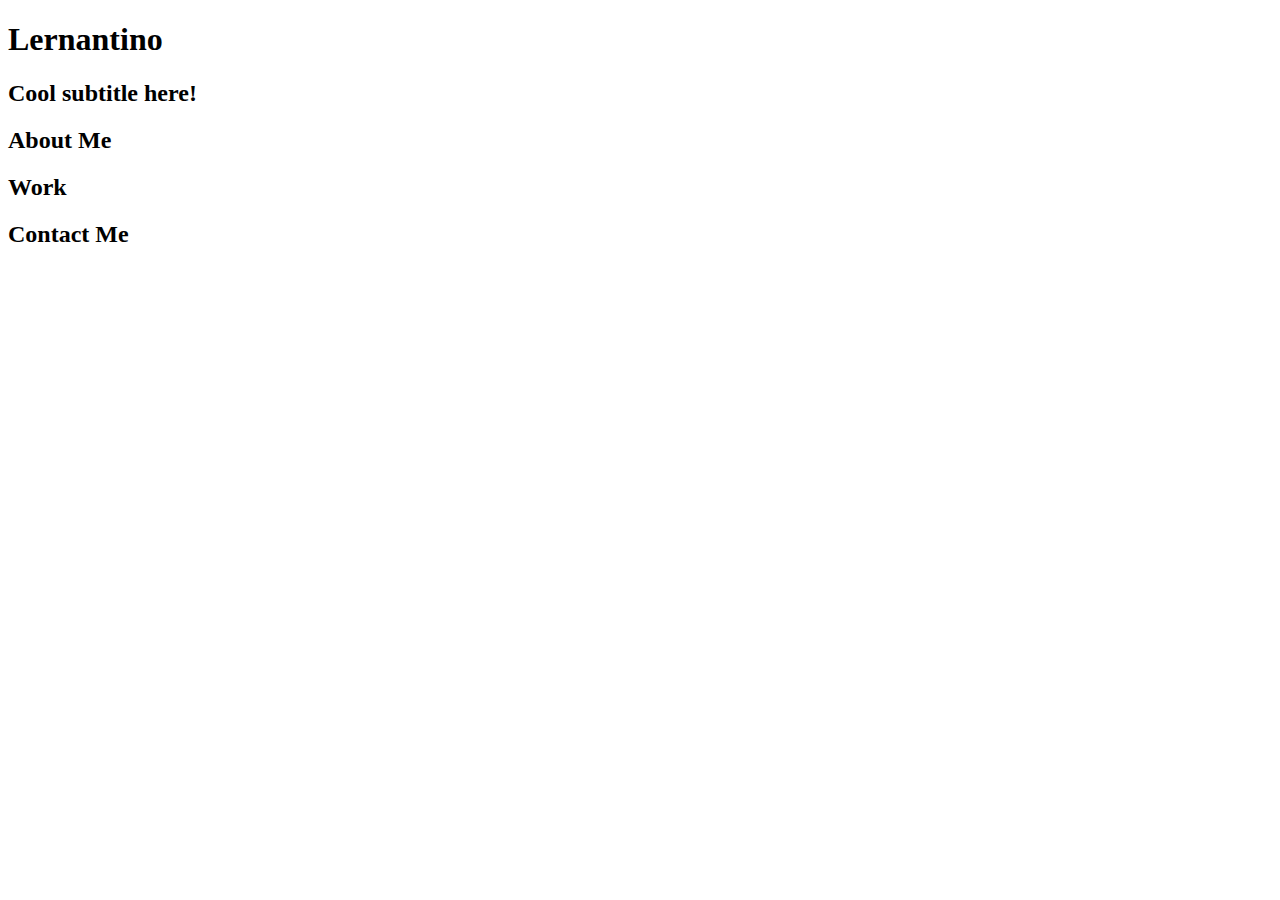
==== challenge/starter/index.html @ b01754d4 "setup folder" ====
<!DOCTYPE html>
<html lang="en-gb">

<head>
  <meta charset="UTF-8">
  <meta name="viewport" content="width=device-width, initial-scale=1.0">
  <meta http-equiv="X-UA-Compatible" content="ie=edge">
  <title>Lernantino // Web Developer</title>
  <link rel="stylesheet" href="./assets/css/style.css" />
</head>

<body>
  <!-- main logo / nav -->
  <header>
    <h1>Lernantino</h1>
    <nav>
    </nav>
  </header>

  <!-- hero banner -->
  <section class="hero-banner">
    <div>
      <h2>Cool subtitle here!</h2>
    </div>
  </section>

  <main class="page-wrapper">
    <!-- about me -->
    <section class="page-section" id="about">
      <h2>About Me</h2>
    </section>

    <!-- portfolio container -->
    <section class="page-section" id="work">
      <h2>Work</h2>
    </section>

    <!-- contact -->
    <section class="page-section contact" id="contact">
      <h2>Contact Me</h2>
    </section>
  </main>
</body>

</html>
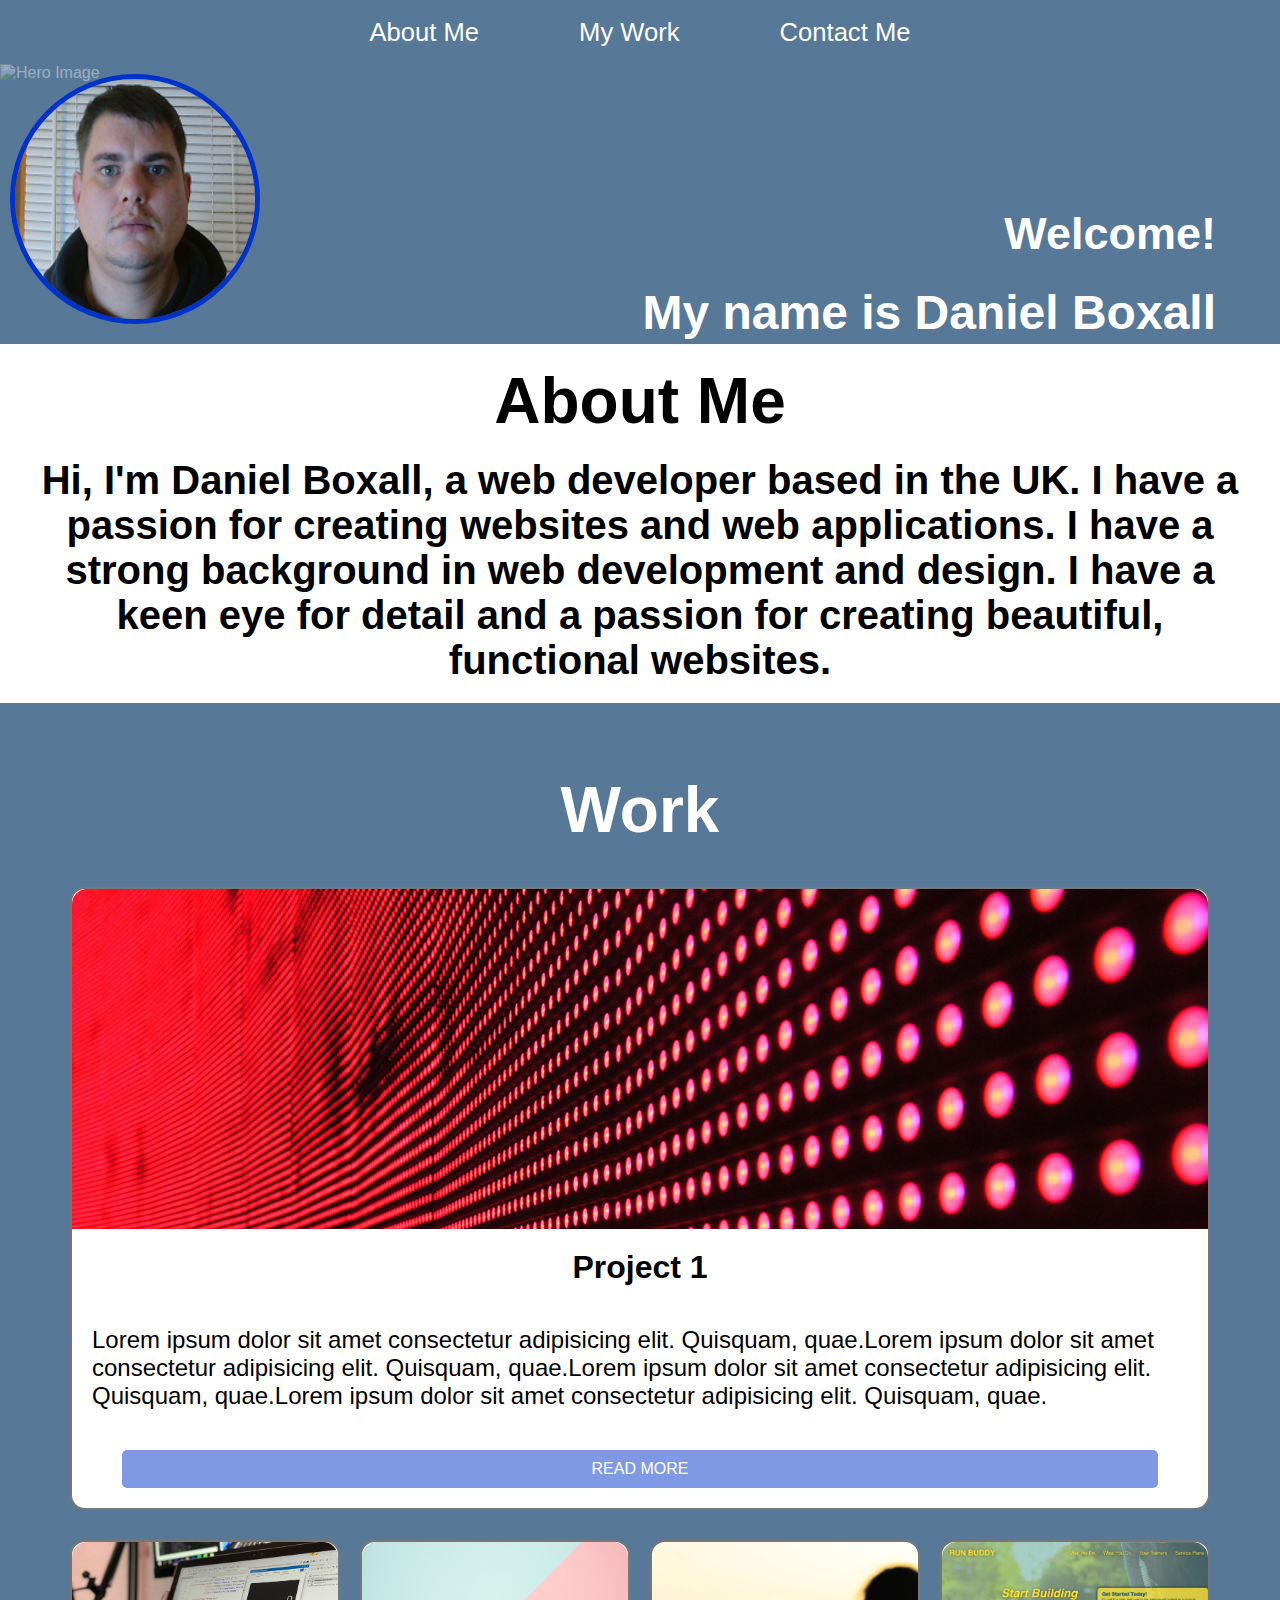
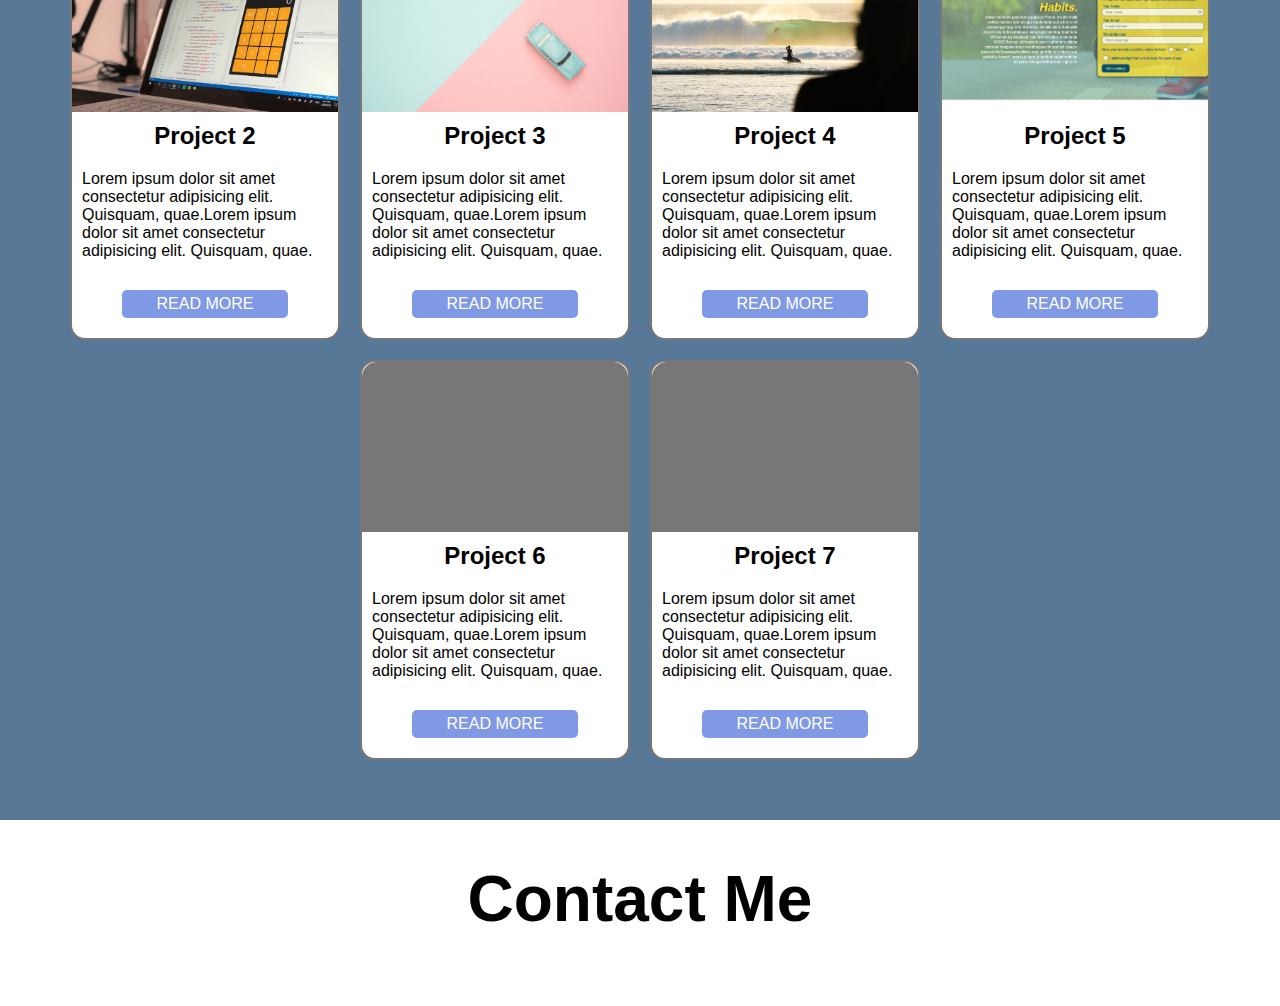
==== commit c197163d: "portfolio mvp" ====
--- a/challenge/starter/index.html
+++ b/challenge/starter/index.html
@@ -5,41 +5,116 @@
   <meta charset="UTF-8">
   <meta name="viewport" content="width=device-width, initial-scale=1.0">
   <meta http-equiv="X-UA-Compatible" content="ie=edge">
-  <title>Lernantino // Web Developer</title>
-  <link rel="stylesheet" href="./assets/css/style.css" />
+  <title>Daniel Boxall// Web Developer</title>
+  <script src="https://kit.fontawesome.com/a8f6183476.js" crossorigin="anonymous"></script>
+  <link rel="stylesheet" href="./css/style.css" />
 </head>
 
 <body>
   <!-- main logo / nav -->
-  <header>
-    <h1>Lernantino</h1>
+  
+  <header class="navbar">
     <nav>
+      <ul class="navlinks">
+        <li><a href="#about-me">About Me</a></li>
+        <li><a href="#my-work">My Work</a></li>
+        <li><a href="#contact-me">Contact Me</a></li>
+      </ul>
     </nav>
   </header>
 
   <!-- hero banner -->
   <section class="hero-banner">
+    <img id="hero-bg" src="images\02-hero-bg.jpg" alt="Hero Image" />
     <div>
-      <h2>Cool subtitle here!</h2>
+      <img id="profile" src="./images/profile.png" alt="Profile Image" />
     </div>
+
+    <div class="hero-text1">
+      <h2 >Welcome!</h2>
+    </div>
+    <div class="hero-text2">
+      <h2>My name is Daniel Boxall</h2>
+    </div>   
   </section>
 
   <main class="page-wrapper">
     <!-- about me -->
     <section class="page-section" id="about">
-      <h2>About Me</h2>
+      <div class="about">
+        <h2>About Me</h2>
+        <p>Hi, I'm Daniel Boxall, a web developer based in the UK. I have a passion for creating websites and web applications. I have a strong background in web development and design. I have a keen eye for detail and a passion for creating beautiful, functional websites.</p>
+      </div>
     </section>
 
     <!-- portfolio container -->
     <section class="page-section" id="work">
-      <h2>Work</h2>
+      <h2 id="my-work">Work</h2>
+      <section id="work-cards">
+
+        <article class="feature-card">
+          <div class="featurecard-image card-1"></div>
+          <h3>Project 1</h3>
+          <p>Lorem ipsum dolor sit amet consectetur adipisicing elit. Quisquam, quae.Lorem ipsum dolor sit amet consectetur adipisicing elit. Quisquam, quae.Lorem ipsum dolor sit amet consectetur adipisicing elit. Quisquam, quae.Lorem ipsum dolor sit amet consectetur adipisicing elit. Quisquam, quae.</p>
+          <a href="#">READ MORE</a>
+        </article>
+
+        <article class="card">
+          <div class="card-image card-2"></div>
+          <h3>Project 2</h3>
+          <p>Lorem ipsum dolor sit amet consectetur adipisicing elit. Quisquam, quae.Lorem ipsum dolor sit amet consectetur adipisicing elit. Quisquam, quae.</p>
+          <a href="#">READ MORE</a>
+        </article>
+
+        <article class="card">
+          <div class="card-image card-3"></div>
+          <h3>Project 3</h3>
+          <p>Lorem ipsum dolor sit amet consectetur adipisicing elit. Quisquam, quae.Lorem ipsum dolor sit amet consectetur adipisicing elit. Quisquam, quae.</p>
+          <a href="#">READ MORE</a>
+        </article>
+
+        <article class="card">
+          <div class="card-image card-4"></div>
+          <h3>Project 4</h3>
+          <p>Lorem ipsum dolor sit amet consectetur adipisicing elit. Quisquam, quae.Lorem ipsum dolor sit amet consectetur adipisicing elit. Quisquam, quae.</p>
+          <a href="#">READ MORE</a>
+        </article>
+
+        <article class="card">
+          <div class="card-image card-5"></div>
+          <h3>Project 5</h3>
+          <p>Lorem ipsum dolor sit amet consectetur adipisicing elit. Quisquam, quae.Lorem ipsum dolor sit amet consectetur adipisicing elit. Quisquam, quae.</p>
+          <a href="#">READ MORE</a>
+        </article>
+    
+        <article class="card">
+          <div class="card-image card-6"></div>
+          <h3>Project 6</h3>
+          <p>Lorem ipsum dolor sit amet consectetur adipisicing elit. Quisquam, quae.Lorem ipsum dolor sit amet consectetur adipisicing elit. Quisquam, quae.</p>
+          <a href="#">READ MORE</a>
+        </article>
+
+        <article class="card">
+          <div class="card-image card7"></div>
+          <h3>Project 7</h3>
+          <p>Lorem ipsum dolor sit amet consectetur adipisicing elit. Quisquam, quae.Lorem ipsum dolor sit amet consectetur adipisicing elit. Quisquam, quae.</p>
+          <a href="#">READ MORE</a>
+        </article>
+
+      </section>  
     </section>
 
     <!-- contact -->
     <section class="page-section contact" id="contact">
-      <h2>Contact Me</h2>
+      <h2 id="contact-me">Contact Me</h2>
+      <div class="contact-info">
+          <a class="fa-solid fa-envelope" href="mailto:daniel@futurewebdev.tech"></a>
+          <a class="fa-brands fa-github" href="https://github.com/daniel-boxall"><a>
+          <a class="fa-brands fa-linkedin" href="https://www.linkedin.com/in/daniel-boxall/"></a>
+          <a class="fa-brands fa-twitter" href="https://twitter.com/DanielBoxall5"></a>
+      </div>
     </section>
+   
   </main>
-</body>
-
+  
 </html>--- a/challenge/starter/css/style.css
+++ b/challenge/starter/css/style.css
@@ -0,0 +1,274 @@
+* {
+  box-sizing: border-box;
+  scroll-behavior: smooth;
+}
+
+body {
+  margin: 0;
+  padding: 0;
+  font-family: 'Trebuchet MS', 'Lucida Sans Unicode', 'Lucida Grande', 'Lucida Sans', Arial, 'sans-serif';
+}
+
+h1,
+h2,
+h3,
+h4,
+h5,
+h6 {
+  margin: 0;
+}
+
+a {
+  text-decoration: none;
+} 
+
+li{
+  list-style: none;
+}
+
+p {
+  margin: 0;
+}
+
+.navbar {
+  display: flex;
+  align-items: center;
+  justify-content: space-around;
+  height: 5vw;
+  padding: 30px;
+  background-color: rgba(16, 62, 105, 0.7);
+  color: white;
+}
+
+.navlinks {
+  display: flex;
+  padding: 2vw;
+  font-size: 2vw;
+  font-weight: 500;
+}
+
+.navlinks a {
+  color: white;
+}
+
+.navlinks li {
+  margin: 20px;
+  padding: 15px 30px;
+}
+
+.navlinks li:hover {
+  background-color:rgba(0, 51, 204, 0.5);
+  border-radius: 15px;
+  transition: 0.5s ease;
+}
+
+.hero-banner {
+  position:relative;
+  height: 280px;
+  width: 100%;
+  overflow: hidden;
+  color: white;
+  background-color:rgba(16, 62, 105, 0.7);
+}
+
+#hero-bg {
+  width: 100%;
+  object-fit: cover;
+  opacity: 0.4;
+}
+
+#profile {
+  position: absolute;
+  top: 10px;
+  left: 10px;
+  border:rgba(0, 51, 204, 1) 5px solid;
+  border-radius: 50%;
+  width: 250px;
+  height: 250px;
+}
+
+.hero-text1{
+  font-size: 30px;
+  position: absolute;
+  bottom: 30%;
+  right: 5%;
+}
+
+.hero-text2{
+  font-size: 2rem;
+  position: absolute;
+  bottom: 1.5%;
+  right: 5%;
+}
+
+.about h2 {
+  font-size: 4rem;
+  text-align: center;
+  margin: 20px;
+}
+
+.about p {
+  font-size: 2.5rem;
+  font-weight: 600;
+  text-align: center;
+  margin: 20px;
+  
+}
+#work {
+  padding: 50px;
+  background-color: rgba(16, 62, 105, 0.7);
+  
+}
+
+#work h2{
+  text-align: center;
+  font-size: 4rem;
+  color: white;
+  padding: 20px;
+}
+#work-cards {
+  display: flex;
+  flex-wrap: wrap;
+  justify-content: center;
+}
+
+.feature-card {
+  border: 2px solid #777;
+  border-radius: 15px;
+  overflow: hidden;
+  background-color: white;
+  margin: 20px;
+}
+
+.card {
+  width: 270px;
+  height: 400px;
+  margin: 10px;
+  border: 2px solid #777;
+  border-radius: 15px;
+  overflow: hidden;
+  background-color: white;
+}
+
+.card-image {
+  height: 170px;
+  background-color: #777;
+  background-size: cover; 
+  border-radius: 15px 15px 0 0;
+}
+
+.featurecard-image {
+  height: 340px;
+  background-size: cover; 
+  border-radius: 15px 15px 0 0;
+}
+
+.card-1 {
+  background-image: url('../images/02-portfolio-1.jpg');
+}
+
+.card-2 {
+  background-image: url('../images/02-portfolio-2.jpg');
+}
+
+.card-3 {
+  background-image: url('../images/02-portfolio-3.jpg');
+}
+
+.card-4 {
+  background-image: url('../images/02-portfolio-4.jpg');
+}
+
+.card-5 {
+  background-image: url('../images/02-run-buddy.jpg');
+}
+
+.feature-card h3{
+  padding: 20px;
+  font-size: 2rem;
+  text-align: center;
+}
+
+.feature-card p {
+  font-size: 1.5rem;
+  padding: 20px;
+}
+
+.card h3{
+  padding: 10px;
+  font-size: 1.5rem;
+  text-align: center;
+}
+
+.card p {
+  font-size: 1rem;
+  padding: 10px;
+}
+
+.feature-card a,
+.card a {
+  background-color: rgba(0, 51, 204, 0.5);
+  padding: 5px;
+  color: white;
+  border-radius: 5px;
+  display: block;
+  text-align: center;
+  margin : 20px 50px;
+}
+
+.feature-card a{
+  margin : 20px 50px;
+  padding: 10px;
+}
+
+.feature-card:hover,
+.feature-card:focus, 
+.card:hover,
+.card:focus {
+  background-color: rgba(62,62,62,0.5);
+  color: white;
+  cursor: pointer;
+  transform: scale(1.10);
+  transition: all 1s ease;
+}
+
+.feature-card:hover,
+.feature-card:focus  {
+  transform: scale(1.05)
+}
+
+.contact {
+  background-color: white;
+  border-top: 2px solid white;
+}
+
+.contact h2{
+  text-align: center;
+  font-size: 4rem;
+  color: black;
+  padding: 20px;
+  margin-top: 20px;
+}
+
+.contact-info {
+  display: flex;
+  flex-direction: row;
+  justify-content: space-around;
+  text-align: center;
+  font-size: 40px;
+  padding-bottom: 50px;
+  color:white;
+}
+
+contact-info a {
+  padding: 10px;
+}
+
+.contact-info a:hover,
+.contact-info a:focus {
+  cursor: pointer;
+}
+
+
+
+  
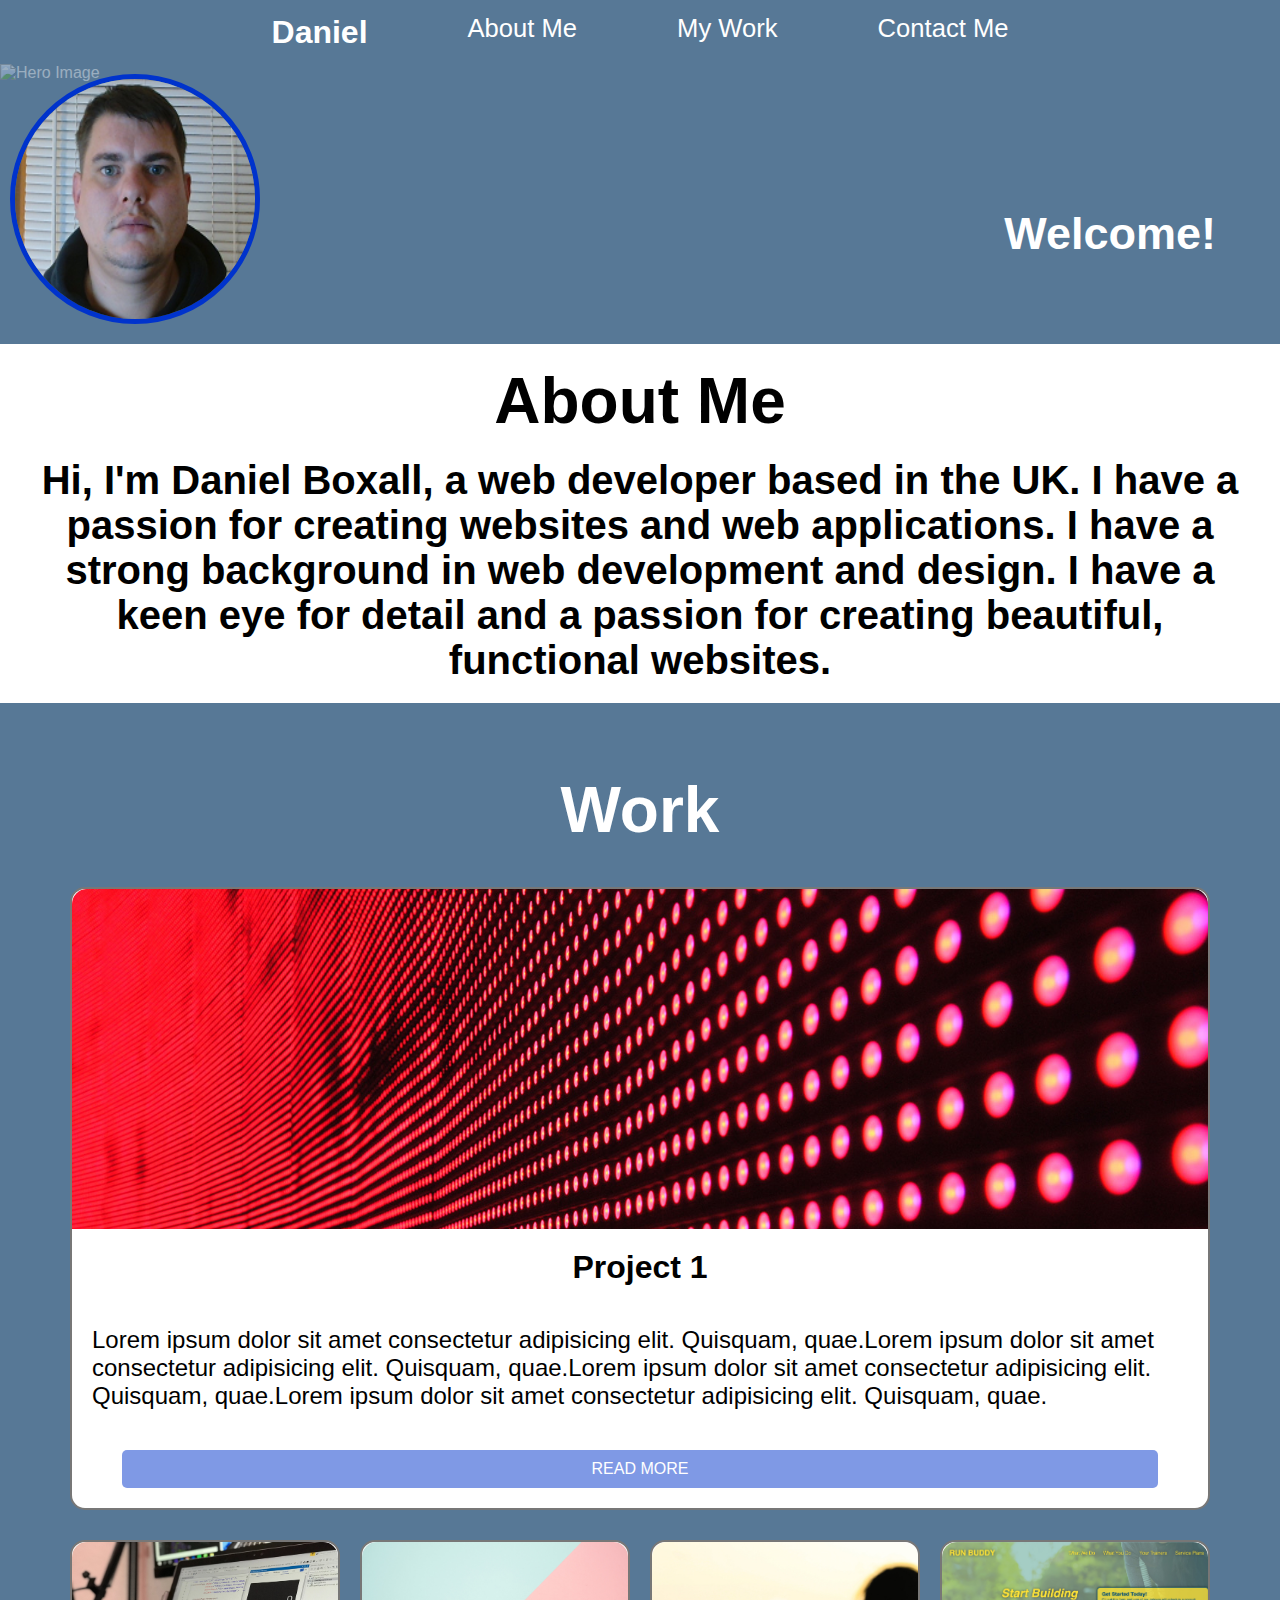
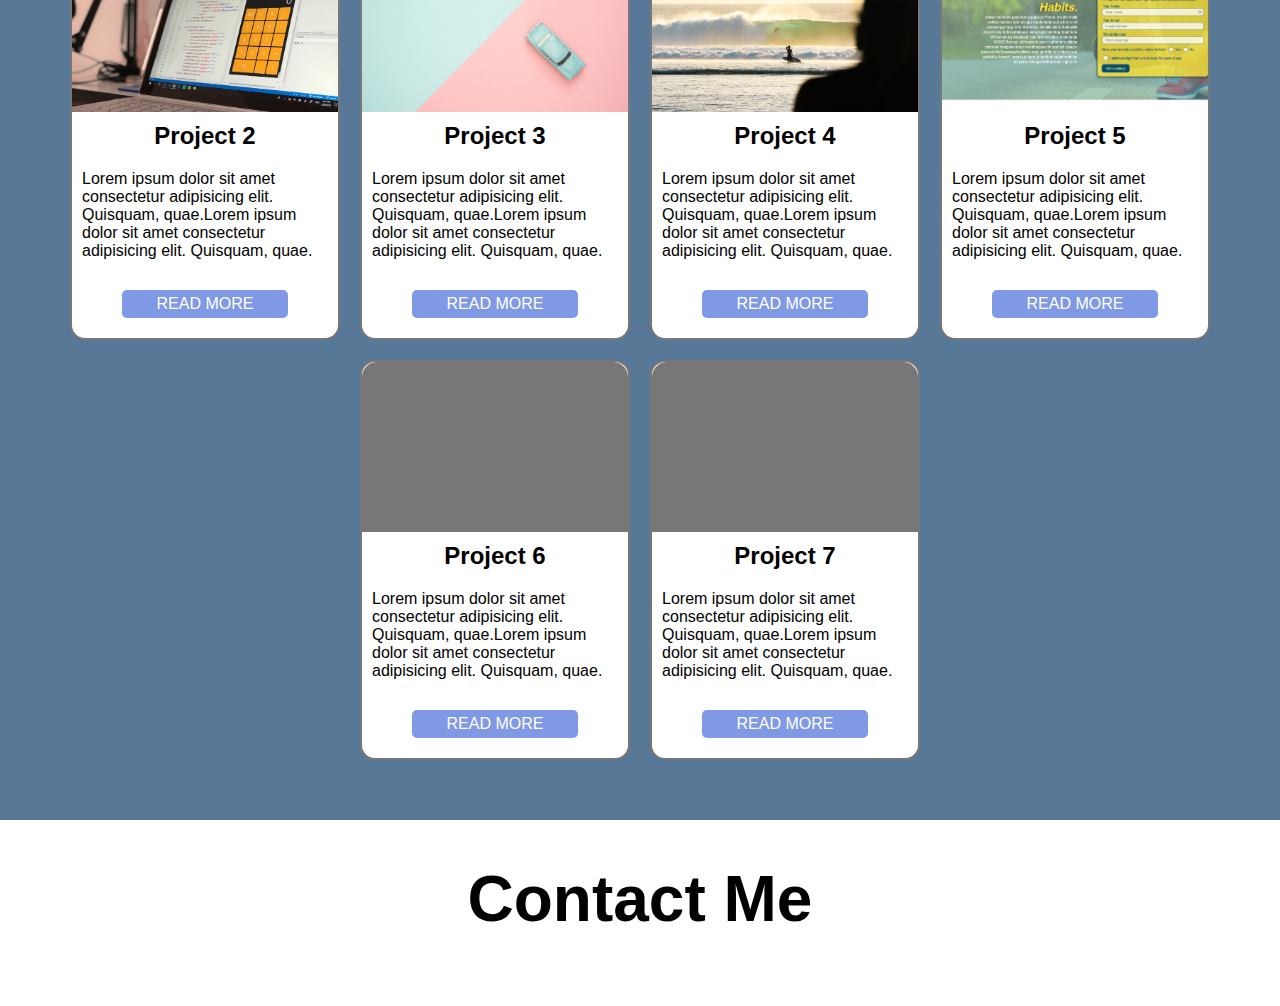
==== commit f067eba8: "modified mvp" ====
--- a/challenge/starter/index.html
+++ b/challenge/starter/index.html
@@ -16,6 +16,7 @@
   <header class="navbar">
     <nav>
       <ul class="navlinks">
+        <li class="name">Daniel</li>
         <li><a href="#about-me">About Me</a></li>
         <li><a href="#my-work">My Work</a></li>
         <li><a href="#contact-me">Contact Me</a></li>
@@ -30,18 +31,16 @@
       <img id="profile" src="./images/profile.png" alt="Profile Image" />
     </div>
 
-    <div class="hero-text1">
+    <div class="hero-text">
       <h2 >Welcome!</h2>
     </div>
-    <div class="hero-text2">
-      <h2>My name is Daniel Boxall</h2>
-    </div>   
+    
   </section>
 
   <main class="page-wrapper">
     <!-- about me -->
     <section class="page-section" id="about">
-      <div class="about">
+      <div id="about-me" class="about">
         <h2>About Me</h2>
         <p>Hi, I'm Daniel Boxall, a web developer based in the UK. I have a passion for creating websites and web applications. I have a strong background in web development and design. I have a keen eye for detail and a passion for creating beautiful, functional websites.</p>
       </div>
--- a/challenge/starter/css/style.css
+++ b/challenge/starter/css/style.css
@@ -60,6 +60,11 @@
   background-color:rgba(0, 51, 204, 0.5);
   border-radius: 15px;
   transition: 0.5s ease;
+}
+
+.name {
+  font-size: 2.5vw;
+  font-weight: 800;
 }
 
 .hero-banner {
@@ -87,17 +92,10 @@
   height: 250px;
 }
 
-.hero-text1{
+.hero-text{
   font-size: 30px;
   position: absolute;
   bottom: 30%;
-  right: 5%;
-}
-
-.hero-text2{
-  font-size: 2rem;
-  position: absolute;
-  bottom: 1.5%;
   right: 5%;
 }
 
